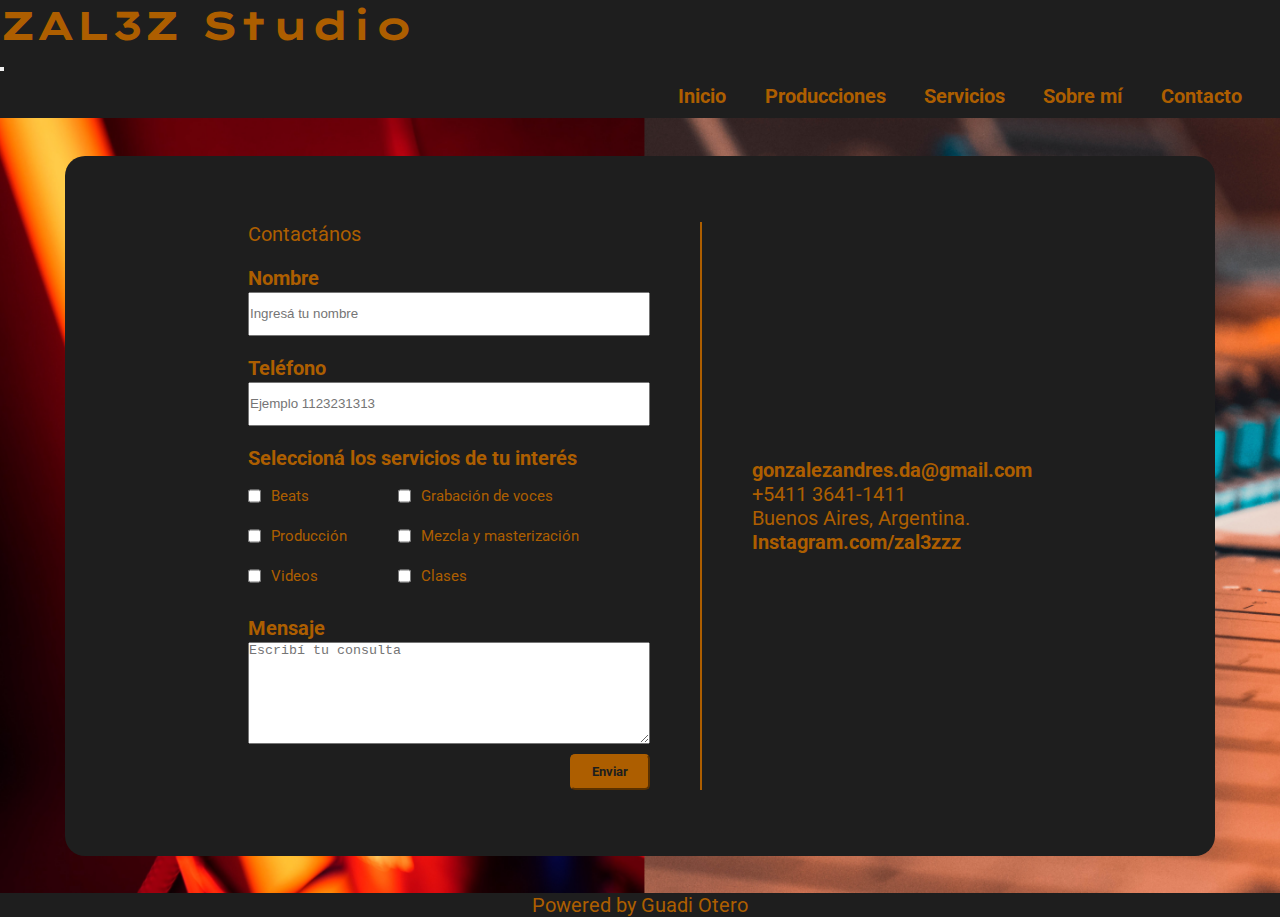
==== html/contacto.html @ fd983712 "Agrego bootstrap" ====
<!DOCTYPE html>
<html lang="en">
<head>
    <meta charset="UTF-8">
    <meta http-equiv="X-UA-Compatible" content="IE=edge">
    <meta name="viewport" content="width=device-width, initial-scale=1.0">
    <link href="https://cdn.jsdelivr.net/npm/bootstrap@5.2.2/dist/css/bootstrap.min.css" rel="stylesheet" integrity="sha384-Zenh87qX5JnK2Jl0vWa8Ck2rdkQ2Bzep5IDxbcnCeuOxjzrPF/et3URy9Bv1WTRi" crossorigin="anonymous">
    <link rel="stylesheet" href="../css/style.css">
    <link rel="preconnect" href="https://fonts.gstatic.com" crossorigin>
    <link href="https://fonts.googleapis.com/css2?family=Lexend+Zetta:wght@400;700&family=Roboto:wght@300&display=swap" rel="stylesheet">
    <link rel="icon" href="img/icono.ico">
    <title>Contacto</title>
</head>
<body>
  <nav class="navbar navbar-expand-lg bg-dark">
    <div class="container-fluid">
      <a class="navbar-brand" href="../index.html"><h1>ZAL3Z Studio</h1></a>
      <button class="navbar-toggler" type="button" data-bs-toggle="collapse" data-bs-target="#navbarSupportedContent" aria-controls="navbarSupportedContent" aria-expanded="false" aria-label="Toggle navigation">
        <span class="navbar-toggler-icon"></span>
      </button>
      <div class="collapse navbar-collapse" id="navbarSupportedContent">
        <ul class="navbar-nav me-auto mb-2 mb-lg-0">
          <li class="nav-item">
            <a class="nav-link" href="../index.html">Inicio</a>
          </li>
          <li class="nav-item">
            <a class="nav-link" href="./producciones.html">Producciones</a>
          </li>
          <li class="nav-item">
            <a class="nav-link" href="./servicios.html">Servicios</a>
          </li>
          <li class="nav-item">
            <a class="nav-link" href="./sobre_mí.html">Sobre mí</a>
          </li>
          <li class="nav-item">
            <a class="nav-link" href="./contacto.html">Contacto</a>
          </li>
        </ul>
      </div>
    </div>
  </nav>

<main id="main_contacto">
  <div id="page_contacto">
    <form action="" id="formulario">
      <legend>Contactános</legend>
        
      <label for="nombre_contacto">Nombre</label>
          <input type="text" placeholder="Ingresá tu nombre" id="nombre_contacto">
          <label for="telefono_contacto">Teléfono</label>
          <input type="number" placeholder="Ejemplo 1123231313" id="telefono_contacto">

        <div class="checkboxes">
          <label for="checkbox_contacto" id="checkbox_titulo">Seleccioná los servicios de tu interés</label>
              <p class="checkbox_text"><input type="checkbox" name="" id="checkbox_beats">Beats</p>
              <p class="checkbox_text"><input type="checkbox" name="" id="checkbox_grabacion">Grabación de voces</p>
              <p class="checkbox_text"><input type="checkbox" name="" id="checkbox_produccion">Producción</p>
              <p class="checkbox_text"><input type="checkbox" name="" id="checkbox_mezcla">Mezcla y masterización</p>
              <p class="checkbox_text"><input type="checkbox" name="" id="checkbox_videos">Videos</p>
              <p class="checkbox_text"><input type="checkbox" name="" id="checkbox_clases">Clases</p>
        </div>

        <label for="mensaje_contacto">Mensaje</label>
          <textarea name="" id="mensaje_contacto" cols="30" rows="10" placeholder="Escribí tu consulta"></textarea>
          <input type="button" name="" value="Enviar" id="boton">
    </form>
        <div id="datosdecontacto">
          <a href="mailto:gonzalezandres.da@gmail.com">gonzalezandres.da@gmail.com</a>
          <p>+5411 3641-1411</p>
          <p>Buenos Aires, Argentina.</p>
          <a href="https://instagram.com/zal3zzz?igshid=YmMyMTA2M2Y=">Instagram.com/zal3zzz</a>
        </div>
    </div>


</main>

    <footer>
        <p>Powered by Guadi Otero</p>
    </footer>
    <script src="https://cdn.jsdelivr.net/npm/bootstrap@5.2.2/dist/js/bootstrap.bundle.min.js" integrity="sha384-OERcA2EqjJCMA+/3y+gxIOqMEjwtxJY7qPCqsdltbNJuaOe923+mo//f6V8Qbsw3" crossorigin="anonymous"></script>
</body>
</html>
---- css/style.css ----
*{
    margin:0;
    padding:0;  
}

header{
    background-color: #1E1E1E;

}


 
h1{
    color: #AD5E00;
    text-align: left;
    font-family: lexend zetta;
    font-size: 40px;

}
nav{
    background-color: #1E1E1E;
    
}

ul{
    display: flex;
    justify-content: space-evenly;
    align-items: center;
    list-style-type:none;
    padding: 10px 0px 10px 0px;
}

a{
    color:#AD5E00;
    font-size: 20px;
    font-family: roboto;
    font-weight: bold;
    text-decoration: none;
}

.nav-link:hover{
    color: azure;
}

.nav-link{
    color:#AD5E00;
    font-size: 20px;
    font-family: roboto;
    font-weight: bold;
    text-decoration: none;

}

.me-auto{
    margin-left:50%;
}

body {
    background-color: #1E1E1E;
    
}

main{
    background-color: #1E1E1E;
    height: 775px;
    position: relative;
}

#logoprincipal{
    width: 50%;
    height: 30%;
    object-fit: contain;

 
}

#menuprincipal{
    background-image: url(../img/fondo.png);
    background-size:cover;
    background-attachment: fixed;
    background-position: center;
    display: flex;
    justify-content: center;
    align-items: center;
}
h2{
    color: #AD5E00;
    font-size: 50px;
    font-family: roboto;
    text-align: center;
}
footer{
    background-color: #1E1E1E;    
}

p{
    color:#AD5E00;
    font-family: roboto;
    font-size: 20px;
}


footer p{
    text-align: center;
}

/*PRODUCCIONES*/

#main_producciones{
    display: flex;
    flex-direction: column;
    background-image: url(../img/mezcla.jpg);
    background-size: cover;
    justify-content: center;
    align-items: center;
        
}

h3{
    color: #AD5E00;
    font-size: 20px;
    font-family: roboto;
    text-align: center;
    padding: 20px 0px 0px 0px;


}

#titulo_canciones{
    color: #AD5E00;
    font-size: 20px;
    font-family: roboto;
    text-align: center;
    padding: 20px 5px 20px 5px;
}



#producciones_contenido{
    display: flex;
    flex-direction: column;
    background-color: #1E1E1E;
    height: 700px;
    width: 1500px;

    border-radius: 20px;
    
}

#videos_realizados{
    display: flex;
    justify-content: space-evenly;
    align-items:center;
}

/*SERVICIOS*/

#servicios{
    background-image: url(../img/micro.jpg);
    background-size: cover;
    position: relative;
}

h4{
    color: #AD5E00;
    font-size: 15px;
    font-family: roboto;
    text-align: center;
    padding: 0px 5px 20px 5px;
}

.cards_contenedor{
    display: flex;
    height: 50%;
    align-items: center;
    justify-content: space-evenly;


}
.cards{
    display: flex;
    flex-direction: column;
    align-items: center;
    justify-content: space-evenly;
    background-color: #1E1E1E;
    width: 300px;
    height: 300px;
    border-radius: 20px;
}

.cards_img{
    height: 50%;
    width: 80%;
    object-fit: contain;
}

/*SOBRE MI*/
#sobremi{
    display: flex;
    justify-content: center;
    padding: 100px 100px 100px 100px;


}

#sobremi_hijo{
    padding: 20px 20px 20px 20px;
 
     

}

#sobremi_hijouno{
    width: 700px;
 
}

/*CONTACTO*/
#main_contacto{
    background-image: url(../img/fondo.png);
    background-size:cover;
    display: flex;
    justify-content: center;
    align-items: center;
  
}

#page_contacto{
    background-color: #1E1E1E;
    width: 1150px;
    height: 700px;
    display: flex;
    flex: row;
    justify-content: center;
    align-items: center;
    border-radius: 20px;
    

    
 
}

#formulario{
    display: flex;
    flex-direction: column; 
    border-right: 2px solid #AD5E00;
     padding-right: 50px;

  
    

}

#datosdecontacto{
    display: flex;
    flex-direction: column;
    font-size: 20px;
    font-family: roboto;
    background-color: #1E1E1E;
     justify-content: center;
     padding-left: 50px;
 
 
}

.checkboxes{
     display: grid;
    grid-template-rows: 50px;
    grid-template-columns: 150px;
    grid-template-areas: "a1 a1"
                        "a2 a3 "
                        "a4 a5 "
                        "a6 a7";

}

#checkbox_titulo{
    grid-area: a1;
    
}
#checkbox_beats{
    grid-area: a2;
    margin-right: 10px;
}
#checkbox_grabacion{
    grid-area: a3;
    margin-right: 10px;
}
#checkbox_produccion{
    grid-area: a4;
    margin-right: 10px;
}
#checkbox_mezcla{
    grid-area: a5;
    margin-right: 10px;
}
#checkbox_videos{
    grid-area: a6;
    margin-right: 10px;
}
#checkbox_clases{
    grid-area: a7;
    margin-right: 10px;
}

label{
    color: #AD5E00;
    font-size: 20px;
    font-weight: bold;
    font-family: roboto;
    padding: 20px 0px 2px 0px;
}

legend{
    color:#AD5E00;
    font-size: 20px;
    font-family: roboto;
}
input{
    height: 40px;
}

#boton{
    height: 36px;
    width: 80px;
    background-color: #AD5E00;
    color:#1E1E1E;
    font-weight: bold;
    font-family: roboto;
    border-color: #AD5E00;
    border-radius: 5px;
    margin-top: 10px;
    align-self: flex-end;
}

.checkbox_text{
    display: flex;
     align-items: center;
    font-size: 15px;

}
 
textarea{
    width: 400px;
    height: 100px;
    max-width: 400px;
    max-height: 100px;
}


/* S */
@media only screen and ( max-width:600px){

    /*INICIO*/
    h1{
        font-size: 20px;
    }

    ul{
        flex-direction: column;
        height: 100px;
        justify-content: space-evenly;
        align-items: center;
    }

    a{
        font-size: 12px;
    }

    p{
        font-size: 12px;
    }

    #logoprincipal{
        width: 400px;
        height: 300px;
        object-fit: contain;
    }

    /*PRODUCCIONES*/

    #producciones_contenido{
        display: flex;
        flex-direction: column;
        background-color: #1E1E1E;
        height: 1050px;
        width: 328px;
        padding: 20px 20px 20px 20px;
        border-radius: 20px;
        
    }

    #videos_realizados{
        flex-direction: column;

    }

    .videos_prod{
        width: 325px;
        height: 184px;
        margin-top: 20px;

    }

    #main_producciones{
        display: flex;
        flex-direction: column;
        background-image: url(../img/mezcla.jpg);
        height: 1150px;
        background-size: cover;
        justify-content: center;
        align-items: center;
            
    }


}

/* M */
@media only screen and ( max-width:768px){
}
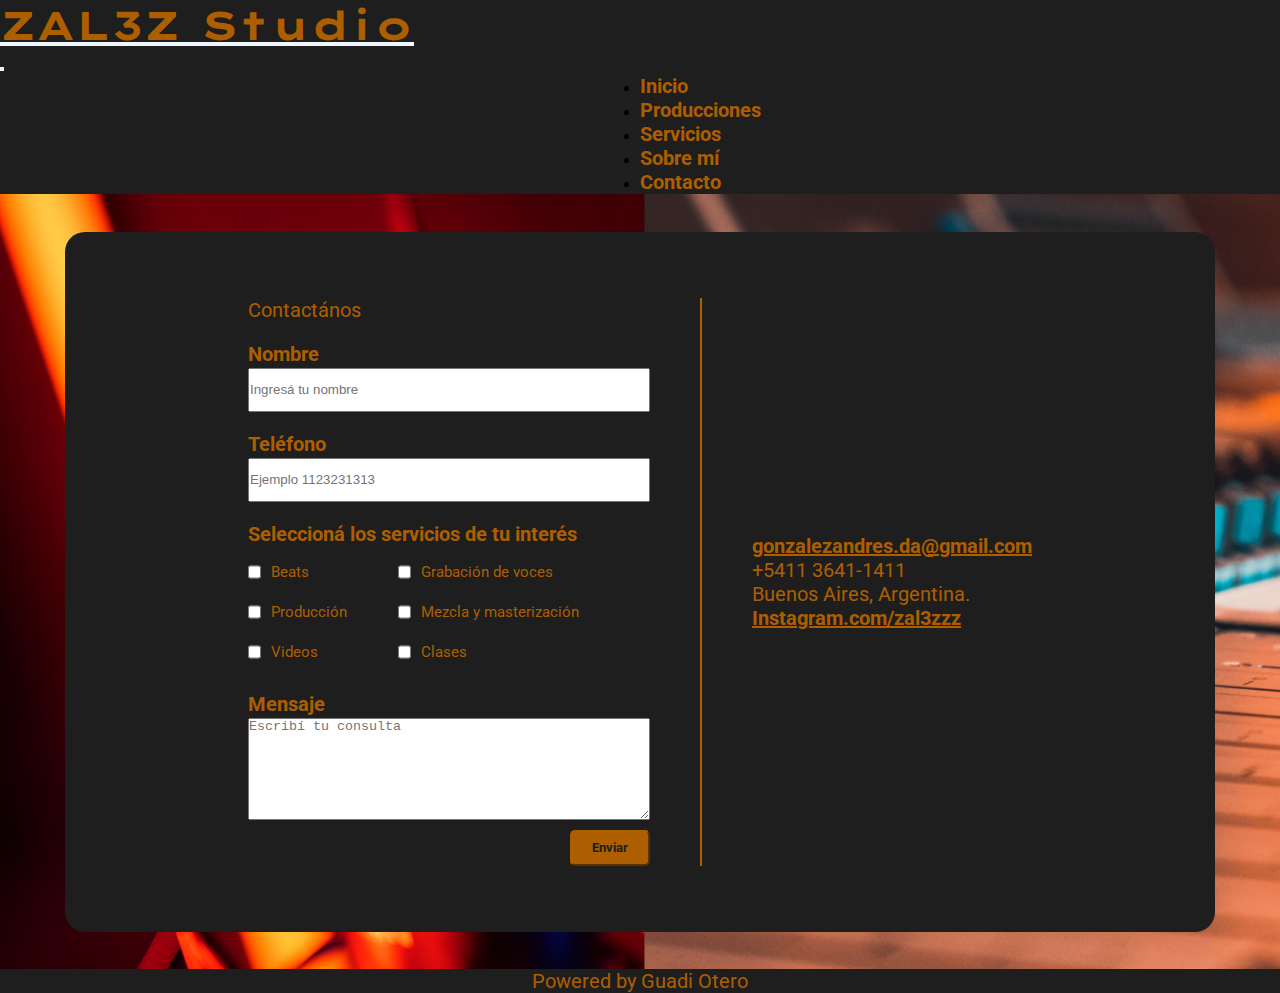
==== commit e8438601: "Se aplica mediaQ a las 5 páginas" ====
--- a/html/contacto.html
+++ b/html/contacto.html
@@ -66,8 +66,8 @@
     </form>
         <div id="datosdecontacto">
           <a href="mailto:gonzalezandres.da@gmail.com">gonzalezandres.da@gmail.com</a>
-          <p>+5411 3641-1411</p>
-          <p>Buenos Aires, Argentina.</p>
+          <p id="datosdecontacto_texto">+5411 3641-1411</p>
+          <p id="datosdecontacto_texto">Buenos Aires, Argentina.</p>
           <a href="https://instagram.com/zal3zzz?igshid=YmMyMTA2M2Y=">Instagram.com/zal3zzz</a>
         </div>
     </div>
--- a/css/style.css
+++ b/css/style.css
@@ -3,51 +3,32 @@
     padding:0;  
 }
 
-header{
-    background-color: #1E1E1E;
-
-}
-
-
  
 h1{
     color: #AD5E00;
     text-align: left;
     font-family: lexend zetta;
     font-size: 40px;
-
-}
-nav{
-    background-color: #1E1E1E;
-    
-}
-
-ul{
-    display: flex;
-    justify-content: space-evenly;
-    align-items: center;
-    list-style-type:none;
-    padding: 10px 0px 10px 0px;
-}
-
-a{
+}
+.navbar-toggler-icon{
+    background-image: url(../img/account-circle.png);
+}
+
+.navbar-toggler{
+    color: #AD5E00;
+}
+
+
+.nav-link:hover{
+    color: azure;
+}
+
+.nav-link{
     color:#AD5E00;
     font-size: 20px;
     font-family: roboto;
     font-weight: bold;
     text-decoration: none;
-}
-
-.nav-link:hover{
-    color: azure;
-}
-
-.nav-link{
-    color:#AD5E00;
-    font-size: 20px;
-    font-family: roboto;
-    font-weight: bold;
-    text-decoration: none;
 
 }
 
@@ -55,7 +36,7 @@
     margin-left:50%;
 }
 
-body {
+body{
     background-color: #1E1E1E;
     
 }
@@ -79,6 +60,7 @@
     background-size:cover;
     background-attachment: fixed;
     background-position: center;
+
     display: flex;
     justify-content: center;
     align-items: center;
@@ -111,9 +93,10 @@
     flex-direction: column;
     background-image: url(../img/mezcla.jpg);
     background-size: cover;
+    height: 800px;
     justify-content: center;
     align-items: center;
-        
+
 }
 
 h3{
@@ -140,7 +123,7 @@
     display: flex;
     flex-direction: column;
     background-color: #1E1E1E;
-    height: 700px;
+    height: 750px;
     width: 1500px;
 
     border-radius: 20px;
@@ -169,11 +152,16 @@
     padding: 0px 5px 20px 5px;
 }
 
+
 .cards_contenedor{
-    display: flex;
-    height: 50%;
+    display: grid;
+   grid-template-rows: 380px 380px 380px;
+   grid-template-areas: "a1 a2 a3"
+                       "a4 a5 a6"                
+                       ;
+    align-content: space-around;
+    justify-items: center;
     align-items: center;
-    justify-content: space-evenly;
 
 
 }
@@ -199,15 +187,10 @@
     display: flex;
     justify-content: center;
     padding: 100px 100px 100px 100px;
-
-
 }
 
 #sobremi_hijo{
-    padding: 20px 20px 20px 20px;
- 
-     
-
+    padding: 20px 20px 20px 20px; 
 }
 
 #sobremi_hijouno{
@@ -222,7 +205,6 @@
     display: flex;
     justify-content: center;
     align-items: center;
-  
 }
 
 #page_contacto{
@@ -230,14 +212,9 @@
     width: 1150px;
     height: 700px;
     display: flex;
-    flex: row;
     justify-content: center;
     align-items: center;
     border-radius: 20px;
-    
-
-    
- 
 }
 
 #formulario{
@@ -245,10 +222,6 @@
     flex-direction: column; 
     border-right: 2px solid #AD5E00;
      padding-right: 50px;
-
-  
-    
-
 }
 
 #datosdecontacto{
@@ -259,8 +232,6 @@
     background-color: #1E1E1E;
      justify-content: center;
      padding-left: 50px;
- 
- 
 }
 
 .checkboxes{
@@ -337,7 +308,6 @@
     display: flex;
      align-items: center;
     font-size: 15px;
-
 }
  
 textarea{
@@ -347,25 +317,28 @@
     max-height: 100px;
 }
 
-
-/* S */
-@media only screen and ( max-width:600px){
+a{
+    color: #AD5E00;
+    font-size: 20px;
+    font-weight: bold;
+    font-family: roboto;
+}
+
+a:hover{
+     color: aliceblue;
+}
+
+/* L */
+@media only screen and ( max-width:992px){
 
     /*INICIO*/
     h1{
         font-size: 20px;
     }
 
-    ul{
-        flex-direction: column;
-        height: 100px;
-        justify-content: space-evenly;
-        align-items: center;
-    }
-
-    a{
-        font-size: 12px;
-    }
+    .me-auto{
+        margin-left: 0%;
+    }      
 
     p{
         font-size: 12px;
@@ -383,17 +356,13 @@
         display: flex;
         flex-direction: column;
         background-color: #1E1E1E;
-        height: 1050px;
-        width: 328px;
+        height: 650px;
+        width: 950px;
         padding: 20px 20px 20px 20px;
         border-radius: 20px;
         
     }
 
-    #videos_realizados{
-        flex-direction: column;
-
-    }
 
     .videos_prod{
         width: 325px;
@@ -406,16 +375,189 @@
         display: flex;
         flex-direction: column;
         background-image: url(../img/mezcla.jpg);
-        height: 1150px;
+        height: 700px;
         background-size: cover;
         justify-content: center;
         align-items: center;
             
     }
-
-
-}
-
-/* M */
-@media only screen and ( max-width:768px){
-}
+   /*SERVICIOS*/
+
+   #servicios{
+    height: 1150px;
+}
+    .cards_contenedor{
+    
+        grid-template-areas:"a1 a2"
+                           "a3 a4" 
+                           "a5 a6";        
+            
+    }
+
+    .cards{
+        display: flex;
+        flex-direction: column;
+        align-items: center;
+        justify-content: space-evenly;
+        background-color: #1E1E1E;
+        width: 300px;
+        height: 300px;
+        border-radius: 20px;
+    }
+
+
+
+}
+
+
+/* S */
+@media only screen and ( max-width:600px){
+
+    /*INICIO*/
+    h1{
+        font-size: 20px;
+    }
+
+    .me-auto{
+        margin-left: 0%;
+    }
+
+    p{
+        font-size: 14px;
+    }
+
+    #logoprincipal{
+        width: 400px;
+        height: 300px;
+        object-fit: contain;
+    }
+
+    /*PRODUCCIONES*/
+
+    #producciones_contenido{
+        display: flex;
+        flex-direction: column;
+        background-color: #1E1E1E;
+        height: 1050px;
+        width: 350px;
+        padding: 20px 20px 20px 20px;
+        border-radius: 20px;  
+    }
+
+    #videos_realizados{
+        flex-direction: column;
+    }
+
+    .videos_prod{
+        width: 310px;
+        height: 176px;
+        margin-top: 20px;
+    }
+
+    #main_producciones{
+        display: flex;
+        flex-direction: column;
+        background-image: url(../img/mezcla.jpg);
+        height: 1100px;
+        background-size: cover;
+        justify-content: center;
+        align-items: center;
+            
+    }
+   /*SERVICIOS*/
+
+   #servicios{
+    height: 720px;
+}
+    .cards_contenedor{
+    
+        grid-template-areas:"a1 a2"
+                           "a3 a4" 
+                           "a5 a6";
+        grid-template-rows: 230px 230px 230px;        
+    }
+
+    .cards{
+        display: flex;
+        flex-direction: column;
+        align-items: center;
+        justify-content: space-evenly;
+        background-color: #1E1E1E;
+        width: 160px;
+        height: 186px;
+        border-radius: 20px;
+    }
+
+    /*SOBRE MI*/
+
+    #sobremi_main{
+        height: 980px;
+    }
+    #sobremi{
+        display: flex;
+        flex-direction: column;
+        justify-content: center;
+        align-items: center;
+        padding: 32px 16px 16px 16px;
+    }
+
+    #sobremi_hijo{
+        padding: 0px 0px 0px 0px;
+        justify-content: center;   
+    }
+
+    #sobremi_img{
+        width: 328px;
+        height: auto;
+    }
+
+    #sobremi_hijouno{
+        width: 328px;
+    }
+
+
+    /*CONTACTO*/
+    #main_contacto{
+        height: 980px;
+    
+    }
+
+    #page_contacto{
+        width: 360px;
+        height: 900px; 
+        flex-direction: column;
+    
+    }
+
+    #formulario{
+
+        border-right: 0px;
+        padding-right: 0px;
+        border-bottom: 2px solid #AD5E00;
+        padding-bottom: 25px;
+        width: 328px;  
+    }
+
+    #datosdecontacto{
+        padding-left: 0px;
+        padding-top: 25px;
+    }
+
+    label{
+        font-size: 18px;
+    }
+
+    textarea{
+        width: 328px;
+        max-width: 328px;
+    }
+
+    a{
+        font-size: 18px;
+    }
+    #datosdecontacto_texto{
+        margin:0px;
+    }
+
+}
+
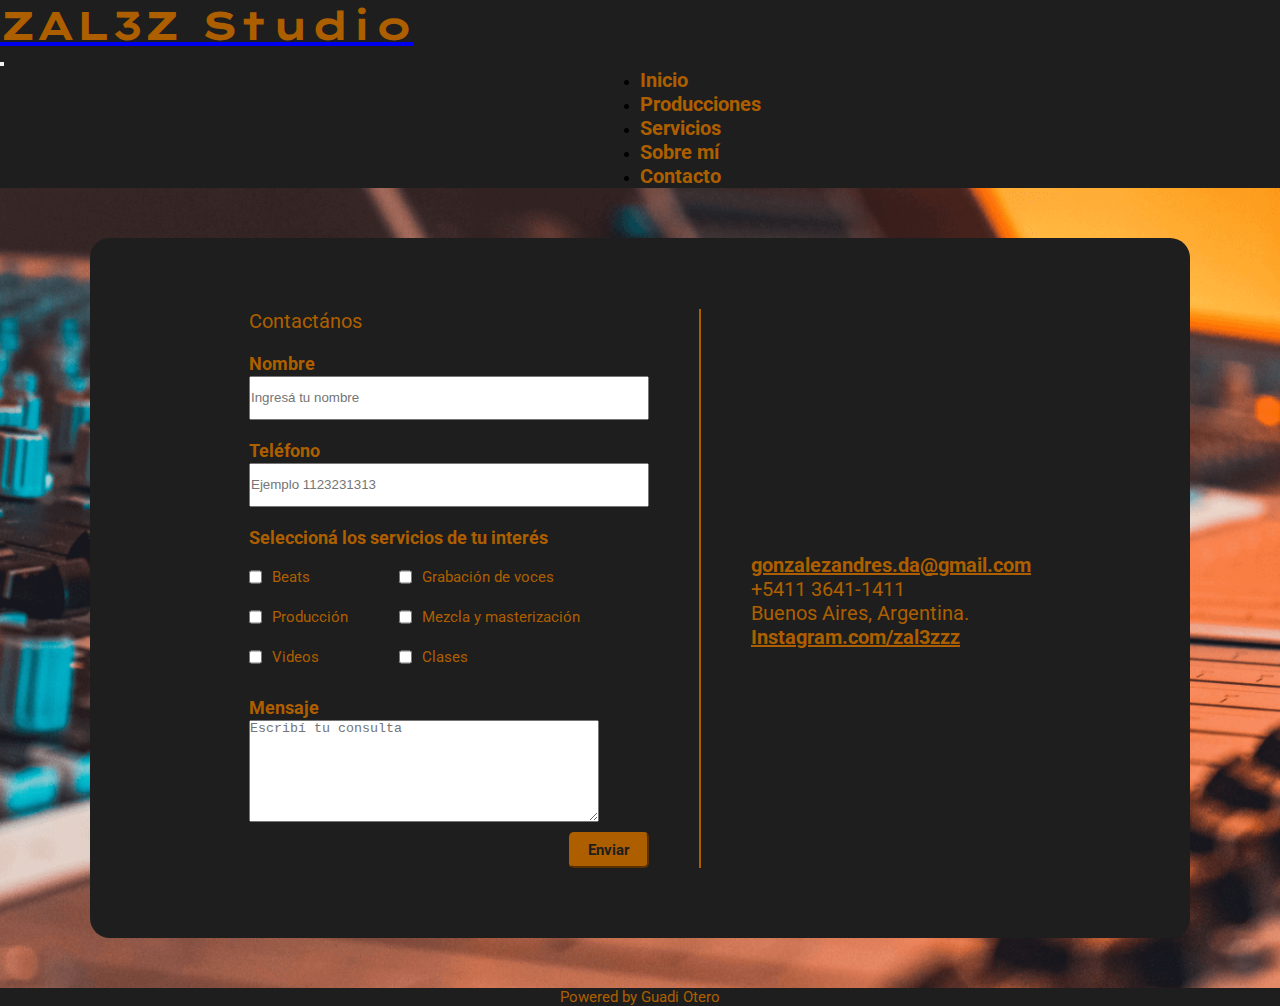
==== commit 0d7f1903: "SEO" ====
--- a/html/contacto.html
+++ b/html/contacto.html
@@ -8,7 +8,7 @@
     <link rel="stylesheet" href="../css/style.css">
     <link rel="preconnect" href="https://fonts.gstatic.com" crossorigin>
     <link href="https://fonts.googleapis.com/css2?family=Lexend+Zetta:wght@400;700&family=Roboto:wght@300&display=swap" rel="stylesheet">
-    <link rel="icon" href="img/icono.ico">
+    <link rel="icon" href="../img/icono.ico">
     <title>Contacto</title>
 </head>
 <body>
--- a/css/style.css
+++ b/css/style.css
@@ -1,563 +1,488 @@
-*{
-    margin:0;
-    padding:0;  
-}
-
- 
-h1{
-    color: #AD5E00;
-    text-align: left;
-    font-family: lexend zetta;
-    font-size: 40px;
-}
-.navbar-toggler-icon{
-    background-image: url(../img/account-circle.png);
-}
-
-.navbar-toggler{
-    color: #AD5E00;
-}
-
-
-.nav-link:hover{
-    color: azure;
-}
-
-.nav-link{
-    color:#AD5E00;
+* {
+  margin: 0;
+  padding: 0;
+}
+
+/*INICIO*/
+nav h1 {
+  color: #ad5f00;
+  text-align: left;
+  font-family: lexend zetta;
+}
+nav .navbar-toggler-icon {
+  background-image: url(../img/account-circle.png);
+}
+nav .navbar-toggler {
+  color: #ad5f00;
+}
+nav .nav-link:hover {
+  color: azure;
+}
+nav .nav-link {
+  font-size: 18px;
+  font-family: roboto;
+  font-weight: bold;
+  color: #ad5f00;
+  text-decoration: none;
+}
+
+body {
+  background-color: rgb(30, 30, 30);
+}
+
+main {
+  background-color: rgb(30, 30, 30);
+}
+
+#menuprincipal {
+  background-image: url(../img/fondo.png);
+  background-size: cover;
+  background-attachment: fixed;
+  background-position: center;
+  display: flex;
+  justify-content: center;
+  align-items: center;
+}
+
+footer {
+  background-color: rgb(30, 30, 30);
+}
+footer p {
+  text-align: center;
+  color: #ad5f00;
+}
+
+/*PRODUCCIONES*/
+.titulo_canciones, #sobremi h3, #main_producciones h3 {
+  color: #ad5f00;
+  font-size: 20px;
+  font-family: roboto;
+  font-weight: bold;
+  text-align: center;
+  padding: 20px 5px 20px 5px;
+}
+
+#main_producciones {
+  display: flex;
+  flex-direction: column;
+  background-image: url(../img/mezcla.png);
+  background-size: cover;
+  justify-content: center;
+  align-items: center;
+}
+#main_producciones #producciones_contenido {
+  display: flex;
+  flex-direction: column;
+  background-color: rgb(30, 30, 30);
+  border-radius: 20px;
+}
+#main_producciones h3 {
+  padding: 20px 0px 0px 0px;
+}
+
+/*SERVICIOS*/
+#servicios {
+  background-image: url(../img/micro.png);
+  background-size: cover;
+  position: relative;
+}
+#servicios .cards_contenedor {
+  display: grid;
+  align-content: space-around;
+  justify-items: center;
+  align-items: center;
+}
+#servicios h4 {
+  font-size: 15px;
+  font-family: roboto;
+  font-weight: 0;
+  color: #ad5f00;
+  text-align: center;
+  padding: 0px 5px 20px 5px;
+}
+#servicios .cards {
+  display: flex;
+  flex-direction: column;
+  align-items: center;
+  justify-content: space-evenly;
+  background-color: rgb(30, 30, 30);
+  border-radius: 20px;
+}
+#servicios .cards_img {
+  height: 50%;
+  width: 80%;
+  -o-object-fit: contain;
+     object-fit: contain;
+}
+#servicios .cards:hover {
+  border: 2px solid #ad5f00;
+}
+
+/*SOBRE MI*/
+#sobremi {
+  display: flex;
+}
+#sobremi h3 {
+  text-align: left;
+}
+#sobremi p {
+  font-size: 15px;
+  font-family: roboto;
+  font-weight: 0;
+  color: #ad5f00;
+}
+
+/*CONTACTO*/
+#main_contacto {
+  background-image: url(../img/mezcla.png);
+  background-size: cover;
+  display: flex;
+  justify-content: center;
+  align-items: center;
+}
+#main_contacto #page_contacto {
+  background-color: rgb(30, 30, 30);
+  display: flex;
+  justify-content: center;
+  align-items: center;
+  border-radius: 20px;
+}
+#main_contacto #formulario {
+  display: flex;
+  flex-direction: column;
+}
+#main_contacto #datosdecontacto {
+  font-size: 20px;
+  font-family: roboto;
+  font-weight: 0;
+  display: flex;
+  flex-direction: column;
+  background-color: rgb(30, 30, 30);
+  justify-content: center;
+  padding-left: 50px;
+}
+#main_contacto .checkboxes {
+  display: grid;
+  grid-template-rows: 50px;
+  grid-template-columns: 150px;
+  grid-template-areas: "a1 a1" "a2 a3 " "a4 a5 " "a6 a7";
+}
+#main_contacto #checkbox_titulo {
+  grid-area: a1;
+}
+#main_contacto #checkbox_beats {
+  grid-area: a2;
+  margin-right: 10px;
+}
+#main_contacto #checkbox_grabacion {
+  grid-area: a3;
+  margin-right: 10px;
+}
+#main_contacto #checkbox_produccion {
+  grid-area: a4;
+  margin-right: 10px;
+}
+#main_contacto #checkbox_mezcla {
+  grid-area: a5;
+  margin-right: 10px;
+}
+#main_contacto #checkbox_videos {
+  grid-area: a6;
+  margin-right: 10px;
+}
+#main_contacto #checkbox_clases {
+  grid-area: a7;
+  margin-right: 10px;
+}
+#main_contacto label {
+  font-size: 18px;
+  font-family: roboto;
+  font-weight: bold;
+  color: #ad5f00;
+  padding: 20px 0px 2px 0px;
+}
+#main_contacto legend {
+  font-size: 20px;
+  font-family: roboto;
+  font-weight: 0;
+  color: #ad5f00;
+}
+#main_contacto input {
+  height: 40px;
+}
+#main_contacto #boton {
+  font-size: 15px;
+  font-family: roboto;
+  font-weight: bold;
+  height: 36px;
+  width: 80px;
+  background-color: #ad5f00;
+  color: rgb(30, 30, 30);
+  border-color: #ad5f00;
+  border-radius: 5px;
+  margin-top: 10px;
+  align-self: flex-end;
+}
+#main_contacto #boton:hover {
+  background-color: #b67e39;
+  border-color: #b67e39;
+}
+#main_contacto .checkbox_text {
+  font-size: 15px;
+  font-family: roboto;
+  font-weight: 0;
+  display: flex;
+  align-items: center;
+  color: #ad5f00;
+}
+#main_contacto a {
+  font-size: 18px;
+  font-family: roboto;
+  font-weight: bold;
+  color: #ad5f00;
+}
+#main_contacto a:hover {
+  color: aliceblue;
+}
+#main_contacto p {
+  font-size: 18px;
+  font-family: roboto;
+  font-weight: 0;
+  color: #ad5f00;
+  margin: 0px;
+}
+
+/* MOBILE */
+@media only screen and (min-width: 320px) {
+  /*INICIO*/
+  nav h1 {
     font-size: 20px;
+  }
+  .me-auto {
+    margin-left: 0%;
+  }
+  main {
+    height: 800px;
+  }
+  #logoprincipal {
+    width: 400px;
+    height: 300px;
+    -o-object-fit: contain;
+       object-fit: contain;
+  }
+  footer p {
+    font-size: 14px;
     font-family: roboto;
-    font-weight: bold;
-    text-decoration: none;
-
-}
-
-.me-auto{
-    margin-left:50%;
-}
-
-body{
-    background-color: #1E1E1E;
-    
-}
-
-main{
-    background-color: #1E1E1E;
+    font-weight: 0;
+  }
+  /*PRODUCCIONES*/
+  #main_producciones {
+    height: 1100px;
+  }
+  #main_producciones #producciones_contenido {
+    height: 1050px;
+    width: 350px;
+    padding: 20px 20px 20px 20px;
+  }
+  #main_producciones #videos_realizados {
+    flex-direction: column;
+  }
+  #main_producciones .videos_prod {
+    width: 310px;
+    height: 176px;
+    margin-top: 20px;
+  }
+  /*SERVICIOS*/
+  #servicios {
+    height: 720px;
+  }
+  #servicios .cards_contenedor {
+    grid-template-areas: "a1 a2" "a3 a4" "a5 a6";
+    grid-template-rows: 230px 230px 230px;
+  }
+  #servicios .cards {
+    width: 160px;
+    height: 186px;
+  }
+  /*SOBRE MI*/
+  #sobremi_main {
+    height: 980px;
+  }
+  #sobremi {
+    flex-direction: column;
+    justify-content: center;
+    align-items: center;
+    padding: 32px 16px 16px 16px;
+  }
+  #sobremi_hijo {
+    padding: 0px 0px 0px 0px;
+    justify-content: center;
+  }
+  #sobremi_img {
+    width: 328px;
+    height: auto;
+  }
+  #sobremi_hijouno {
+    width: 328px;
+  }
+  /*CONTACTO*/
+  #main_contacto {
+    height: 950px;
+  }
+  #main_contacto #page_contacto {
+    width: 360px;
+    height: 900px;
+    flex-direction: column;
+  }
+  #main_contacto #formulario {
+    border-right: 0px;
+    padding-right: 0px;
+    border-bottom: 2px solid #AD5E00;
+    padding-bottom: 25px;
+    width: 328px;
+  }
+  #main_contacto #datosdecontacto {
+    padding-left: 0px;
+    padding-top: 25px;
+  }
+  #main_contacto textarea {
+    width: 328px;
+    height: 150px;
+    max-width: 328px;
+    max-height: 150px;
+  }
+}
+/* TABLET */
+@media only screen and (min-width: 768px) {
+  /*INICIO*/
+  nav .nav-link {
+    font-size: 20px;
+  }
+  main {
     height: 775px;
     position: relative;
-}
-
-#logoprincipal{
+  }
+  #logoprincipal {
     width: 50%;
     height: 30%;
-    object-fit: contain;
-
- 
-}
-
-#menuprincipal{
-    background-image: url(../img/fondo.png);
-    background-size:cover;
-    background-attachment: fixed;
-    background-position: center;
-
+    -o-object-fit: contain;
+       object-fit: contain;
+  }
+  footer p {
+    font-size: 15px;
+  }
+  /*PRODUCCIONES*/
+  #main_producciones {
+    height: 700px;
+  }
+  #main_producciones #producciones_contenido {
+    height: 650px;
+    width: 950px;
+  }
+  #main_producciones #videos_realizados {
     display: flex;
+    flex-direction: row;
+    justify-content: space-evenly;
+    align-items: center;
+  }
+  #main_producciones .videos_prod {
+    width: 325px;
+    height: 184px;
+    margin-top: 20px;
+  }
+  /*SERVICIOS*/
+  #servicios {
+    height: 1150px;
+  }
+  #servicios .cards_contenedor {
+    grid-template-areas: "a1 a2" "a3 a4" "a5 a6";
+    grid-template-rows: 380px 380px 380px;
+  }
+  #servicios .cards {
+    width: 300px;
+    height: 300px;
+  }
+  /*SOBRE MI*/
+  #sobremi_main {
+    height: 800px;
+  }
+  #sobremi {
+    flex-direction: row;
     justify-content: center;
-    align-items: center;
-}
-h2{
-    color: #AD5E00;
-    font-size: 50px;
-    font-family: roboto;
-    text-align: center;
-}
-footer{
-    background-color: #1E1E1E;    
-}
-
-p{
-    color:#AD5E00;
-    font-family: roboto;
+    padding: 100px 100px 100px 100px;
+  }
+  #sobremi p {
     font-size: 20px;
-}
-
-
-footer p{
-    text-align: center;
-}
-
-/*PRODUCCIONES*/
-
-#main_producciones{
-    display: flex;
-    flex-direction: column;
-    background-image: url(../img/mezcla.jpg);
-    background-size: cover;
+  }
+  #sobremi_hijo {
+    padding: 20px 20px 20px 20px;
+  }
+  #sobremi_img {
+    width: 380px;
+    height: auto;
+  }
+  #sobremi_hijouno {
+    width: 700px;
+  }
+  /*CONTACTO*/
+  #main_contacto {
     height: 800px;
-    justify-content: center;
-    align-items: center;
-
-}
-
-h3{
-    color: #AD5E00;
+  }
+  #main_contacto #page_contacto {
+    flex-direction: row;
+    width: 1100px;
+    height: 700px;
+  }
+  #main_contacto #formulario {
+    width: 400px;
+    border-right: 2px solid #ad5f00;
+    padding-right: 50px;
+    border-bottom: 0;
+    padding-bottom: 0;
+  }
+  #main_contacto textarea {
+    width: 348px;
+    height: 100px;
+    max-width: 348px;
+    max-height: 100px;
+  }
+  #main_contacto #datosdecontacto {
+    padding-left: 50px;
+  }
+  #main_contacto a {
     font-size: 20px;
-    font-family: roboto;
-    text-align: center;
-    padding: 20px 0px 0px 0px;
-
-
-}
-
-#titulo_canciones{
-    color: #AD5E00;
+  }
+  #main_contacto p {
     font-size: 20px;
-    font-family: roboto;
-    text-align: center;
-    padding: 20px 5px 20px 5px;
-}
-
-
-
-#producciones_contenido{
-    display: flex;
-    flex-direction: column;
-    background-color: #1E1E1E;
+  }
+}
+/* DESKTOP */
+@media only screen and (min-width: 992px) {
+  /*INICIO*/
+  nav h1 {
+    font-size: 40px;
+  }
+  .me-auto {
+    margin-left: 50%;
+  }
+  /*PRODUCCIONES*/
+  #main_producciones {
+    height: 800px;
+  }
+  #main_producciones #producciones_contenido {
     height: 750px;
     width: 1500px;
-
-    border-radius: 20px;
-    
-}
-
-#videos_realizados{
-    display: flex;
+  }
+  #main_producciones #videos_realizados {
     justify-content: space-evenly;
-    align-items:center;
-}
-
-/*SERVICIOS*/
-
-#servicios{
-    background-image: url(../img/micro.jpg);
-    background-size: cover;
-    position: relative;
-}
-
-h4{
-    color: #AD5E00;
-    font-size: 15px;
-    font-family: roboto;
-    text-align: center;
-    padding: 0px 5px 20px 5px;
-}
-
-
-.cards_contenedor{
-    display: grid;
-   grid-template-rows: 380px 380px 380px;
-   grid-template-areas: "a1 a2 a3"
-                       "a4 a5 a6"                
-                       ;
-    align-content: space-around;
-    justify-items: center;
     align-items: center;
-
-
-}
-.cards{
-    display: flex;
-    flex-direction: column;
-    align-items: center;
-    justify-content: space-evenly;
-    background-color: #1E1E1E;
-    width: 300px;
-    height: 300px;
-    border-radius: 20px;
-}
-
-.cards_img{
-    height: 50%;
-    width: 80%;
-    object-fit: contain;
-}
-
-/*SOBRE MI*/
-#sobremi{
-    display: flex;
-    justify-content: center;
-    padding: 100px 100px 100px 100px;
-}
-
-#sobremi_hijo{
-    padding: 20px 20px 20px 20px; 
-}
-
-#sobremi_hijouno{
-    width: 700px;
- 
-}
-
-/*CONTACTO*/
-#main_contacto{
-    background-image: url(../img/fondo.png);
-    background-size:cover;
-    display: flex;
-    justify-content: center;
-    align-items: center;
-}
-
-#page_contacto{
-    background-color: #1E1E1E;
-    width: 1150px;
-    height: 700px;
-    display: flex;
-    justify-content: center;
-    align-items: center;
-    border-radius: 20px;
-}
-
-#formulario{
-    display: flex;
-    flex-direction: column; 
-    border-right: 2px solid #AD5E00;
-     padding-right: 50px;
-}
-
-#datosdecontacto{
-    display: flex;
-    flex-direction: column;
-    font-size: 20px;
-    font-family: roboto;
-    background-color: #1E1E1E;
-     justify-content: center;
-     padding-left: 50px;
-}
-
-.checkboxes{
-     display: grid;
-    grid-template-rows: 50px;
-    grid-template-columns: 150px;
-    grid-template-areas: "a1 a1"
-                        "a2 a3 "
-                        "a4 a5 "
-                        "a6 a7";
-
-}
-
-#checkbox_titulo{
-    grid-area: a1;
-    
-}
-#checkbox_beats{
-    grid-area: a2;
-    margin-right: 10px;
-}
-#checkbox_grabacion{
-    grid-area: a3;
-    margin-right: 10px;
-}
-#checkbox_produccion{
-    grid-area: a4;
-    margin-right: 10px;
-}
-#checkbox_mezcla{
-    grid-area: a5;
-    margin-right: 10px;
-}
-#checkbox_videos{
-    grid-area: a6;
-    margin-right: 10px;
-}
-#checkbox_clases{
-    grid-area: a7;
-    margin-right: 10px;
-}
-
-label{
-    color: #AD5E00;
-    font-size: 20px;
-    font-weight: bold;
-    font-family: roboto;
-    padding: 20px 0px 2px 0px;
-}
-
-legend{
-    color:#AD5E00;
-    font-size: 20px;
-    font-family: roboto;
-}
-input{
-    height: 40px;
-}
-
-#boton{
-    height: 36px;
-    width: 80px;
-    background-color: #AD5E00;
-    color:#1E1E1E;
-    font-weight: bold;
-    font-family: roboto;
-    border-color: #AD5E00;
-    border-radius: 5px;
-    margin-top: 10px;
-    align-self: flex-end;
-}
-
-.checkbox_text{
-    display: flex;
-     align-items: center;
-    font-size: 15px;
-}
- 
-textarea{
-    width: 400px;
-    height: 100px;
-    max-width: 400px;
-    max-height: 100px;
-}
-
-a{
-    color: #AD5E00;
-    font-size: 20px;
-    font-weight: bold;
-    font-family: roboto;
-}
-
-a:hover{
-     color: aliceblue;
-}
-
-/* L */
-@media only screen and ( max-width:992px){
-
-    /*INICIO*/
-    h1{
-        font-size: 20px;
-    }
-
-    .me-auto{
-        margin-left: 0%;
-    }      
-
-    p{
-        font-size: 12px;
-    }
-
-    #logoprincipal{
-        width: 400px;
-        height: 300px;
-        object-fit: contain;
-    }
-
-    /*PRODUCCIONES*/
-
-    #producciones_contenido{
-        display: flex;
-        flex-direction: column;
-        background-color: #1E1E1E;
-        height: 650px;
-        width: 950px;
-        padding: 20px 20px 20px 20px;
-        border-radius: 20px;
-        
-    }
-
-
-    .videos_prod{
-        width: 325px;
-        height: 184px;
-        margin-top: 20px;
-
-    }
-
-    #main_producciones{
-        display: flex;
-        flex-direction: column;
-        background-image: url(../img/mezcla.jpg);
-        height: 700px;
-        background-size: cover;
-        justify-content: center;
-        align-items: center;
-            
-    }
-   /*SERVICIOS*/
-
-   #servicios{
-    height: 1150px;
-}
-    .cards_contenedor{
-    
-        grid-template-areas:"a1 a2"
-                           "a3 a4" 
-                           "a5 a6";        
-            
-    }
-
-    .cards{
-        display: flex;
-        flex-direction: column;
-        align-items: center;
-        justify-content: space-evenly;
-        background-color: #1E1E1E;
-        width: 300px;
-        height: 300px;
-        border-radius: 20px;
-    }
-
-
-
-}
-
-
-/* S */
-@media only screen and ( max-width:600px){
-
-    /*INICIO*/
-    h1{
-        font-size: 20px;
-    }
-
-    .me-auto{
-        margin-left: 0%;
-    }
-
-    p{
-        font-size: 14px;
-    }
-
-    #logoprincipal{
-        width: 400px;
-        height: 300px;
-        object-fit: contain;
-    }
-
-    /*PRODUCCIONES*/
-
-    #producciones_contenido{
-        display: flex;
-        flex-direction: column;
-        background-color: #1E1E1E;
-        height: 1050px;
-        width: 350px;
-        padding: 20px 20px 20px 20px;
-        border-radius: 20px;  
-    }
-
-    #videos_realizados{
-        flex-direction: column;
-    }
-
-    .videos_prod{
-        width: 310px;
-        height: 176px;
-        margin-top: 20px;
-    }
-
-    #main_producciones{
-        display: flex;
-        flex-direction: column;
-        background-image: url(../img/mezcla.jpg);
-        height: 1100px;
-        background-size: cover;
-        justify-content: center;
-        align-items: center;
-            
-    }
-   /*SERVICIOS*/
-
-   #servicios{
-    height: 720px;
-}
-    .cards_contenedor{
-    
-        grid-template-areas:"a1 a2"
-                           "a3 a4" 
-                           "a5 a6";
-        grid-template-rows: 230px 230px 230px;        
-    }
-
-    .cards{
-        display: flex;
-        flex-direction: column;
-        align-items: center;
-        justify-content: space-evenly;
-        background-color: #1E1E1E;
-        width: 160px;
-        height: 186px;
-        border-radius: 20px;
-    }
-
-    /*SOBRE MI*/
-
-    #sobremi_main{
-        height: 980px;
-    }
-    #sobremi{
-        display: flex;
-        flex-direction: column;
-        justify-content: center;
-        align-items: center;
-        padding: 32px 16px 16px 16px;
-    }
-
-    #sobremi_hijo{
-        padding: 0px 0px 0px 0px;
-        justify-content: center;   
-    }
-
-    #sobremi_img{
-        width: 328px;
-        height: auto;
-    }
-
-    #sobremi_hijouno{
-        width: 328px;
-    }
-
-
-    /*CONTACTO*/
-    #main_contacto{
-        height: 980px;
-    
-    }
-
-    #page_contacto{
-        width: 360px;
-        height: 900px; 
-        flex-direction: column;
-    
-    }
-
-    #formulario{
-
-        border-right: 0px;
-        padding-right: 0px;
-        border-bottom: 2px solid #AD5E00;
-        padding-bottom: 25px;
-        width: 328px;  
-    }
-
-    #datosdecontacto{
-        padding-left: 0px;
-        padding-top: 25px;
-    }
-
-    label{
-        font-size: 18px;
-    }
-
-    textarea{
-        width: 328px;
-        max-width: 328px;
-    }
-
-    a{
-        font-size: 18px;
-    }
-    #datosdecontacto_texto{
-        margin:0px;
-    }
-
-}
-
+  }
+  /*SERVICIOS*/
+  #servicios {
+    height: 800px;
+  }
+  #servicios .cards_contenedor {
+    grid-template-rows: 380px 380px;
+    grid-template-areas: "a1 a2 a3" "a4 a5 a6";
+  }
+}/*# sourceMappingURL=style.css.map */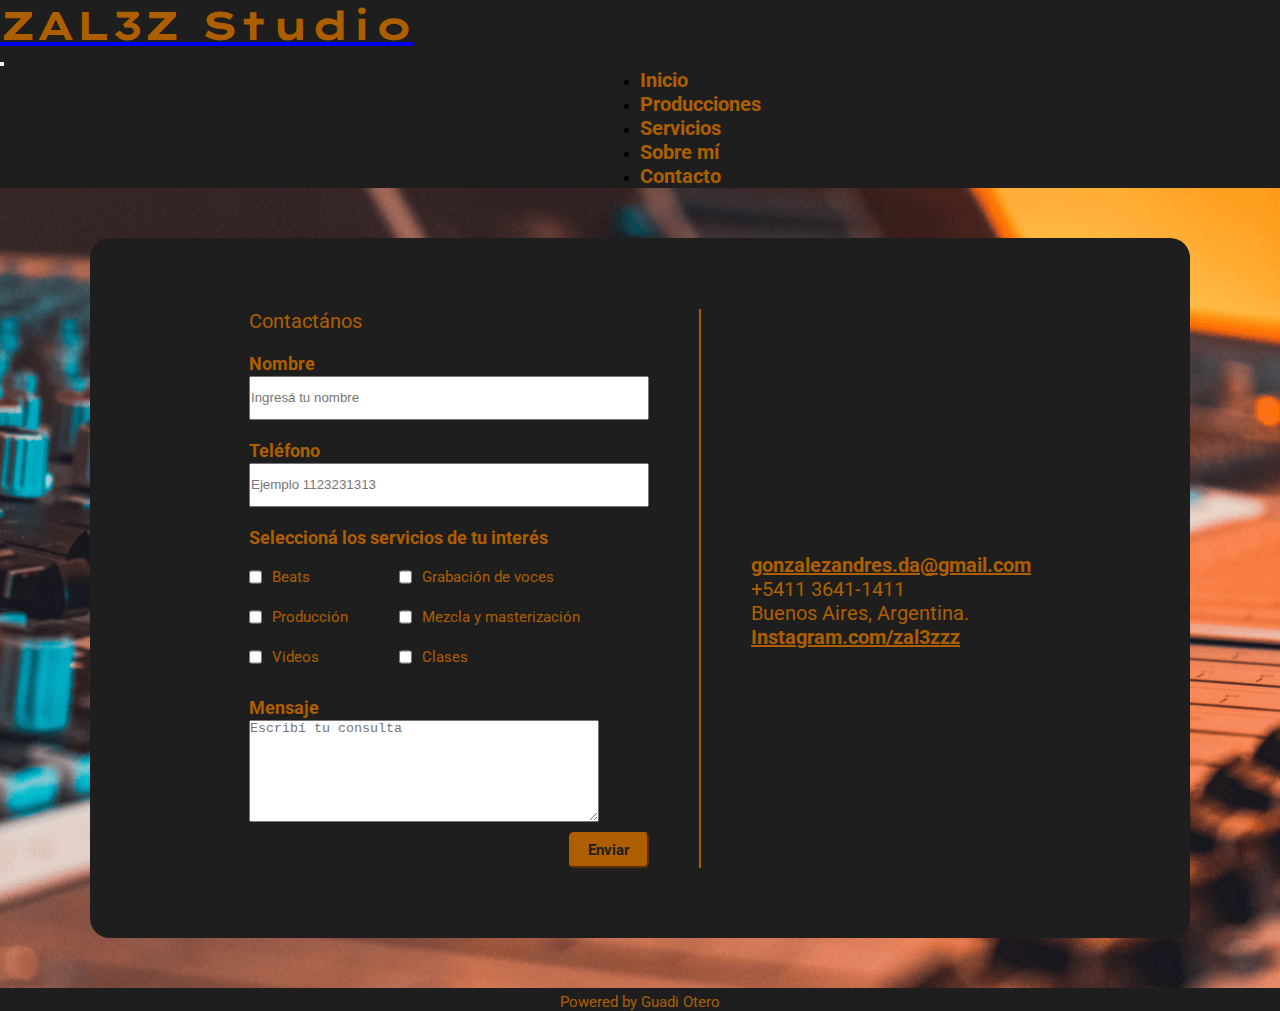
==== commit 1a207b40: "correcciones en html" ====
--- a/html/contacto.html
+++ b/html/contacto.html
@@ -40,9 +40,9 @@
     </div>
   </nav>
 
-<main id="main_contacto">
-  <div id="page_contacto">
-    <form action="" id="formulario">
+<main id="contacto__main">
+  <div id="contacto__card">
+    <form action="" id="contacto__form">
       <legend>Contactános</legend>
         
       <label for="nombre_contacto">Nombre</label>
@@ -50,14 +50,14 @@
           <label for="telefono_contacto">Teléfono</label>
           <input type="number" placeholder="Ejemplo 1123231313" id="telefono_contacto">
 
-        <div class="checkboxes">
-          <label for="checkbox_contacto" id="checkbox_titulo">Seleccioná los servicios de tu interés</label>
-              <p class="checkbox_text"><input type="checkbox" name="" id="checkbox_beats">Beats</p>
-              <p class="checkbox_text"><input type="checkbox" name="" id="checkbox_grabacion">Grabación de voces</p>
-              <p class="checkbox_text"><input type="checkbox" name="" id="checkbox_produccion">Producción</p>
-              <p class="checkbox_text"><input type="checkbox" name="" id="checkbox_mezcla">Mezcla y masterización</p>
-              <p class="checkbox_text"><input type="checkbox" name="" id="checkbox_videos">Videos</p>
-              <p class="checkbox_text"><input type="checkbox" name="" id="checkbox_clases">Clases</p>
+        <div class="checkbox">
+          <label for="checkbox_contacto" id="checkbox__titulo">Seleccioná los servicios de tu interés</label>
+              <p class="checkbox_text"><input type="checkbox" name="" id="checkbox__beats">Beats</p>
+              <p class="checkbox_text"><input type="checkbox" name="" id="checkbox__grabacion">Grabación de voces</p>
+              <p class="checkbox_text"><input type="checkbox" name="" id="checkbox__produccion">Producción</p>
+              <p class="checkbox_text"><input type="checkbox" name="" id="checkbox__mezcla">Mezcla y masterización</p>
+              <p class="checkbox_text"><input type="checkbox" name="" id="checkbox__videos">Videos</p>
+              <p class="checkbox_text"><input type="checkbox" name="" id="checkbox__clases">Clases</p>
         </div>
 
         <label for="mensaje_contacto">Mensaje</label>
@@ -66,8 +66,8 @@
     </form>
         <div id="datosdecontacto">
           <a href="mailto:gonzalezandres.da@gmail.com">gonzalezandres.da@gmail.com</a>
-          <p id="datosdecontacto_texto">+5411 3641-1411</p>
-          <p id="datosdecontacto_texto">Buenos Aires, Argentina.</p>
+          <p id="datosdecontacto__texto">+5411 3641-1411</p>
+          <p id="datosdecontacto__texto">Buenos Aires, Argentina.</p>
           <a href="https://instagram.com/zal3zzz?igshid=YmMyMTA2M2Y=">Instagram.com/zal3zzz</a>
         </div>
     </div>
@@ -75,9 +75,10 @@
 
 </main>
 
-    <footer>
-        <p>Powered by Guadi Otero</p>
-    </footer>
+<footer>
+  <p>Powered by Guadi Otero</p>
+</footer>
+    
     <script src="https://cdn.jsdelivr.net/npm/bootstrap@5.2.2/dist/js/bootstrap.bundle.min.js" integrity="sha384-OERcA2EqjJCMA+/3y+gxIOqMEjwtxJY7qPCqsdltbNJuaOe923+mo//f6V8Qbsw3" crossorigin="anonymous"></script>
 </body>
 </html>--- a/css/style.css
+++ b/css/style.css
@@ -49,6 +49,7 @@
 }
 footer p {
   text-align: center;
+  margin-top: 5px;
   color: #ad5f00;
 }
 
@@ -108,7 +109,7 @@
   background-color: rgb(30, 30, 30);
   border-radius: 20px;
 }
-#servicios .cards_img {
+#servicios .cards__img {
   height: 50%;
   width: 80%;
   -o-object-fit: contain;
@@ -133,25 +134,25 @@
 }
 
 /*CONTACTO*/
-#main_contacto {
+#contacto__main {
   background-image: url(../img/mezcla.png);
   background-size: cover;
   display: flex;
   justify-content: center;
   align-items: center;
 }
-#main_contacto #page_contacto {
+#contacto__main #contacto__card {
   background-color: rgb(30, 30, 30);
   display: flex;
   justify-content: center;
   align-items: center;
   border-radius: 20px;
 }
-#main_contacto #formulario {
+#contacto__main #contacto__form {
   display: flex;
   flex-direction: column;
 }
-#main_contacto #datosdecontacto {
+#contacto__main #datosdecontacto {
   font-size: 20px;
   font-family: roboto;
   font-weight: 0;
@@ -161,56 +162,56 @@
   justify-content: center;
   padding-left: 50px;
 }
-#main_contacto .checkboxes {
+#contacto__main .checkbox {
   display: grid;
   grid-template-rows: 50px;
   grid-template-columns: 150px;
   grid-template-areas: "a1 a1" "a2 a3 " "a4 a5 " "a6 a7";
 }
-#main_contacto #checkbox_titulo {
+#contacto__main #checkbox__titulo {
   grid-area: a1;
 }
-#main_contacto #checkbox_beats {
+#contacto__main #checkbox__beats {
   grid-area: a2;
   margin-right: 10px;
 }
-#main_contacto #checkbox_grabacion {
+#contacto__main #checkbox__grabacion {
   grid-area: a3;
   margin-right: 10px;
 }
-#main_contacto #checkbox_produccion {
+#contacto__main #checkbox__produccion {
   grid-area: a4;
   margin-right: 10px;
 }
-#main_contacto #checkbox_mezcla {
+#contacto__main #checkbox__mezcla {
   grid-area: a5;
   margin-right: 10px;
 }
-#main_contacto #checkbox_videos {
+#contacto__main #checkbox__videos {
   grid-area: a6;
   margin-right: 10px;
 }
-#main_contacto #checkbox_clases {
+#contacto__main #checkbox__clases {
   grid-area: a7;
   margin-right: 10px;
 }
-#main_contacto label {
+#contacto__main label {
   font-size: 18px;
   font-family: roboto;
   font-weight: bold;
   color: #ad5f00;
   padding: 20px 0px 2px 0px;
 }
-#main_contacto legend {
+#contacto__main legend {
   font-size: 20px;
   font-family: roboto;
   font-weight: 0;
   color: #ad5f00;
 }
-#main_contacto input {
+#contacto__main input {
   height: 40px;
 }
-#main_contacto #boton {
+#contacto__main #boton {
   font-size: 15px;
   font-family: roboto;
   font-weight: bold;
@@ -223,11 +224,11 @@
   margin-top: 10px;
   align-self: flex-end;
 }
-#main_contacto #boton:hover {
+#contacto__main #boton:hover {
   background-color: #b67e39;
   border-color: #b67e39;
 }
-#main_contacto .checkbox_text {
+#contacto__main .checkbox_text {
   font-size: 15px;
   font-family: roboto;
   font-weight: 0;
@@ -235,16 +236,16 @@
   align-items: center;
   color: #ad5f00;
 }
-#main_contacto a {
+#contacto__main a {
   font-size: 18px;
   font-family: roboto;
   font-weight: bold;
   color: #ad5f00;
 }
-#main_contacto a:hover {
+#contacto__main a:hover {
   color: aliceblue;
 }
-#main_contacto p {
+#contacto__main p {
   font-size: 18px;
   font-family: roboto;
   font-weight: 0;
@@ -305,7 +306,7 @@
     height: 186px;
   }
   /*SOBRE MI*/
-  #sobremi_main {
+  #sobremi__main {
     height: 980px;
   }
   #sobremi {
@@ -314,38 +315,38 @@
     align-items: center;
     padding: 32px 16px 16px 16px;
   }
-  #sobremi_hijo {
+  #sobremi__hijo {
     padding: 0px 0px 0px 0px;
     justify-content: center;
   }
-  #sobremi_img {
+  #sobremi__img {
     width: 328px;
     height: auto;
   }
-  #sobremi_hijouno {
+  #sobremi__hijouno {
     width: 328px;
   }
   /*CONTACTO*/
-  #main_contacto {
+  #contacto__main {
     height: 950px;
   }
-  #main_contacto #page_contacto {
+  #contacto__main #contacto__card {
     width: 360px;
     height: 900px;
     flex-direction: column;
   }
-  #main_contacto #formulario {
+  #contacto__main #contacto__form {
     border-right: 0px;
     padding-right: 0px;
     border-bottom: 2px solid #AD5E00;
     padding-bottom: 25px;
     width: 328px;
   }
-  #main_contacto #datosdecontacto {
+  #contacto__main #datosdecontacto {
     padding-left: 0px;
     padding-top: 25px;
   }
-  #main_contacto textarea {
+  #contacto__main textarea {
     width: 328px;
     height: 150px;
     max-width: 328px;
@@ -373,7 +374,7 @@
   }
   /*PRODUCCIONES*/
   #main_producciones {
-    height: 700px;
+    height: 800px;
   }
   #main_producciones #producciones_contenido {
     height: 650px;
@@ -403,7 +404,7 @@
     height: 300px;
   }
   /*SOBRE MI*/
-  #sobremi_main {
+  #sobremi__main {
     height: 800px;
   }
   #sobremi {
@@ -414,45 +415,45 @@
   #sobremi p {
     font-size: 20px;
   }
-  #sobremi_hijo {
+  #sobremi__hijo {
     padding: 20px 20px 20px 20px;
   }
-  #sobremi_img {
+  #sobremi__img {
     width: 380px;
     height: auto;
   }
-  #sobremi_hijouno {
+  #sobremi__hijouno {
     width: 700px;
   }
   /*CONTACTO*/
-  #main_contacto {
-    height: 800px;
-  }
-  #main_contacto #page_contacto {
+  #contacto__main {
+    height: 800px;
+  }
+  #contacto__main #contacto__card {
     flex-direction: row;
     width: 1100px;
     height: 700px;
   }
-  #main_contacto #formulario {
+  #contacto__main #contacto__form {
     width: 400px;
     border-right: 2px solid #ad5f00;
     padding-right: 50px;
     border-bottom: 0;
     padding-bottom: 0;
   }
-  #main_contacto textarea {
+  #contacto__main textarea {
     width: 348px;
     height: 100px;
     max-width: 348px;
     max-height: 100px;
   }
-  #main_contacto #datosdecontacto {
+  #contacto__main #datosdecontacto {
     padding-left: 50px;
   }
-  #main_contacto a {
+  #contacto__main a {
     font-size: 20px;
   }
-  #main_contacto p {
+  #contacto__main p {
     font-size: 20px;
   }
 }
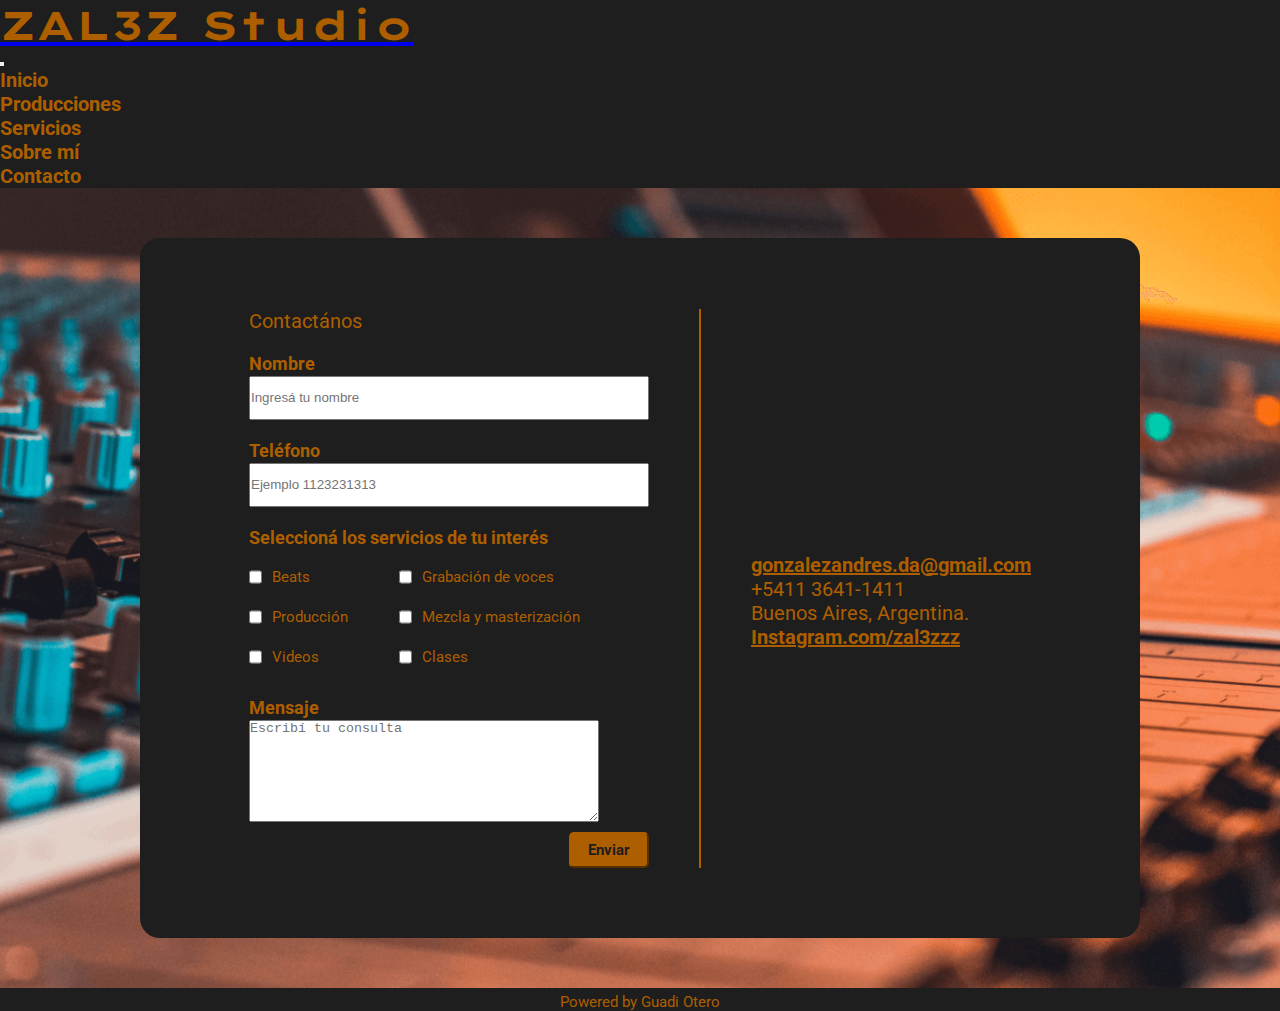
==== commit 7da760ee: "Correcciones de contenido" ====
--- a/html/contacto.html
+++ b/html/contacto.html
@@ -14,7 +14,7 @@
 <body>
   <nav class="navbar navbar-expand-lg bg-dark">
     <div class="container-fluid">
-      <a class="navbar-brand" href="../index.html"><h1>ZAL3Z Studio</h1></a>
+      <a class="navbar-brand" href="../index.html"><h1 class="titulo_logo">ZAL3Z Studio</h1></a>
       <button class="navbar-toggler" type="button" data-bs-toggle="collapse" data-bs-target="#navbarSupportedContent" aria-controls="navbarSupportedContent" aria-expanded="false" aria-label="Toggle navigation">
         <span class="navbar-toggler-icon"></span>
       </button>
--- a/css/style.css
+++ b/css/style.css
@@ -4,11 +4,12 @@
 }
 
 /*INICIO*/
-nav h1 {
+.titulo_logo, #sobremi h3 {
   color: #ad5f00;
   text-align: left;
   font-family: lexend zetta;
 }
+
 nav .navbar-toggler-icon {
   background-image: url(../img/account-circle.png);
 }
@@ -54,7 +55,7 @@
 }
 
 /*PRODUCCIONES*/
-.titulo_canciones, #sobremi h3, #main_producciones h3 {
+.titulo_canciones, #main_producciones h3 {
   color: #ad5f00;
   font-size: 20px;
   font-family: roboto;
@@ -120,17 +121,26 @@
 }
 
 /*SOBRE MI*/
+#sobremi__main {
+  display: flex;
+  justify-content: center;
+}
+
 #sobremi {
   display: flex;
-}
-#sobremi h3 {
-  text-align: left;
 }
 #sobremi p {
   font-size: 15px;
   font-family: roboto;
   font-weight: 0;
   color: #ad5f00;
+}
+#sobremi li {
+  font-size: 15px;
+  font-family: roboto;
+  font-weight: 0;
+  color: #ad5f00;
+  list-style: none;
 }
 
 /*CONTACTO*/
@@ -256,10 +266,10 @@
 /* MOBILE */
 @media only screen and (min-width: 320px) {
   /*INICIO*/
-  nav h1 {
+  .titulo_logo, #sobremi h3 {
     font-size: 20px;
   }
-  .me-auto {
+  nav .me-auto {
     margin-left: 0%;
   }
   main {
@@ -307,7 +317,7 @@
   }
   /*SOBRE MI*/
   #sobremi__main {
-    height: 980px;
+    height: 1280px;
   }
   #sobremi {
     flex-direction: column;
@@ -356,6 +366,9 @@
 /* TABLET */
 @media only screen and (min-width: 768px) {
   /*INICIO*/
+  .titulo_logo, #sobremi h3 {
+    font-size: 30px;
+  }
   nav .nav-link {
     font-size: 20px;
   }
@@ -405,22 +418,29 @@
   }
   /*SOBRE MI*/
   #sobremi__main {
-    height: 800px;
+    height: 1300px;
   }
   #sobremi {
-    flex-direction: row;
+    width: 90%;
+    height: 90%;
+    flex-direction: column;
     justify-content: center;
-    padding: 100px 100px 100px 100px;
+  }
+  #sobremi h3 {
+    font-size: 20px;
   }
   #sobremi p {
-    font-size: 20px;
+    font-size: 18px;
+  }
+  #sobremi li {
+    font-size: 18px;
   }
   #sobremi__hijo {
     padding: 20px 20px 20px 20px;
   }
   #sobremi__img {
-    width: 380px;
-    height: auto;
+    width: auto;
+    height: 480px;
   }
   #sobremi__hijouno {
     width: 700px;
@@ -431,7 +451,7 @@
   }
   #contacto__main #contacto__card {
     flex-direction: row;
-    width: 1100px;
+    width: 1000px;
     height: 700px;
   }
   #contacto__main #contacto__form {
@@ -460,11 +480,8 @@
 /* DESKTOP */
 @media only screen and (min-width: 992px) {
   /*INICIO*/
-  nav h1 {
+  .titulo_logo, #sobremi h3 {
     font-size: 40px;
-  }
-  .me-auto {
-    margin-left: 50%;
   }
   /*PRODUCCIONES*/
   #main_producciones {
@@ -472,7 +489,7 @@
   }
   #main_producciones #producciones_contenido {
     height: 750px;
-    width: 1500px;
+    width: 90%;
   }
   #main_producciones #videos_realizados {
     justify-content: space-evenly;
@@ -486,4 +503,29 @@
     grid-template-rows: 380px 380px;
     grid-template-areas: "a1 a2 a3" "a4 a5 a6";
   }
+  /*SOBRE MI*/
+  #sobremi__main {
+    height: 900px;
+  }
+  #sobremi {
+    width: 90%;
+    height: 90%;
+    flex-direction: row;
+    justify-content: center;
+  }
+  #sobremi p {
+    font-size: 20px;
+    width: 700px;
+  }
+  #sobremi h3 {
+    font-size: 30px;
+  }
+  #sobremi__img {
+    width: auto;
+    height: 680px;
+  }
+  #sobremi__hijouno {
+    width: 700px;
+    height: 680px;
+  }
 }/*# sourceMappingURL=style.css.map */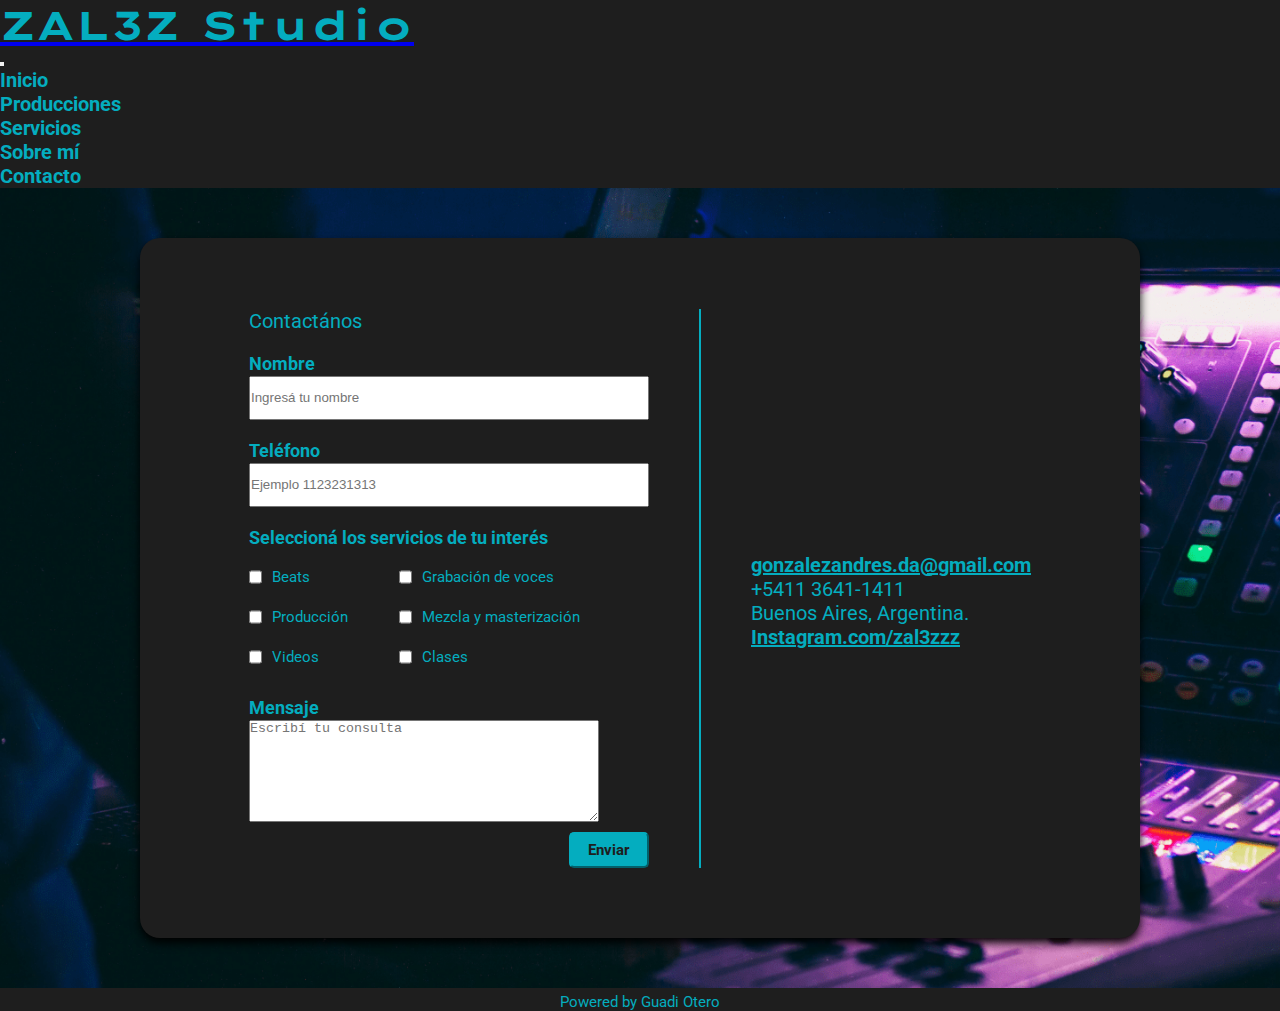
==== commit 5dd7c8e1: "modificaciones en el ícono" ====
--- a/html/contacto.html
+++ b/html/contacto.html
@@ -8,7 +8,7 @@
     <link rel="stylesheet" href="../css/style.css">
     <link rel="preconnect" href="https://fonts.gstatic.com" crossorigin>
     <link href="https://fonts.googleapis.com/css2?family=Lexend+Zetta:wght@400;700&family=Roboto:wght@300&display=swap" rel="stylesheet">
-    <link rel="icon" href="../img/icono.ico">
+    <link rel="icon" href="../img/icono.png">
     <title>Contacto</title>
 </head>
 <body>
--- a/css/style.css
+++ b/css/style.css
@@ -5,7 +5,7 @@
 
 /*INICIO*/
 .titulo_logo, #sobremi h3 {
-  color: #ad5f00;
+  color: #04ADBF;
   text-align: left;
   font-family: lexend zetta;
 }
@@ -14,7 +14,7 @@
   background-image: url(../img/account-circle.png);
 }
 nav .navbar-toggler {
-  color: #ad5f00;
+  color: #04ADBF;
 }
 nav .nav-link:hover {
   color: azure;
@@ -23,7 +23,7 @@
   font-size: 18px;
   font-family: roboto;
   font-weight: bold;
-  color: #ad5f00;
+  color: #04ADBF;
   text-decoration: none;
 }
 
@@ -33,6 +33,7 @@
 
 main {
   background-color: rgb(30, 30, 30);
+  position: relative;
 }
 
 #menuprincipal {
@@ -51,12 +52,12 @@
 footer p {
   text-align: center;
   margin-top: 5px;
-  color: #ad5f00;
+  color: #04ADBF;
 }
 
 /*PRODUCCIONES*/
 .titulo_canciones, #main_producciones h3 {
-  color: #ad5f00;
+  color: #04ADBF;
   font-size: 20px;
   font-family: roboto;
   font-weight: bold;
@@ -67,7 +68,7 @@
 #main_producciones {
   display: flex;
   flex-direction: column;
-  background-image: url(../img/mezcla.png);
+  background-image: url(../img/fondomicro.png);
   background-size: cover;
   justify-content: center;
   align-items: center;
@@ -77,6 +78,7 @@
   flex-direction: column;
   background-color: rgb(30, 30, 30);
   border-radius: 20px;
+  box-shadow: 0px 5px 10px #000;
 }
 #main_producciones h3 {
   padding: 20px 0px 0px 0px;
@@ -84,7 +86,7 @@
 
 /*SERVICIOS*/
 #servicios {
-  background-image: url(../img/micro.png);
+  background-image: url(../img/mezcla.png);
   background-size: cover;
   position: relative;
 }
@@ -98,26 +100,52 @@
   font-size: 15px;
   font-family: roboto;
   font-weight: 0;
-  color: #ad5f00;
+  color: #04ADBF;
   text-align: center;
   padding: 0px 5px 20px 5px;
 }
 #servicios .cards {
+  position: relative;
+}
+#servicios .cards div {
+  position: absolute;
   display: flex;
   flex-direction: column;
   align-items: center;
   justify-content: space-evenly;
+  width: 100%;
+  height: 100%;
+  -webkit-backface-visibility: hidden;
+          backface-visibility: hidden;
+  overflow: hidden;
+  transition: 0.5s;
+}
+#servicios .cards .front {
   background-color: rgb(30, 30, 30);
   border-radius: 20px;
-}
-#servicios .cards__img {
-  height: 50%;
-  width: 80%;
-  -o-object-fit: contain;
-     object-fit: contain;
-}
-#servicios .cards:hover {
-  border: 2px solid #ad5f00;
+  transform: perspective(600px) rotateY(0deg);
+  box-shadow: 0px 5px 10px #000;
+}
+#servicios .cards .back {
+  background-color: #04ADBF;
+  border-radius: 20px;
+  transform: perspective(600px) rotateY(180deg);
+  box-shadow: 0px 5px 10px #000;
+}
+#servicios .cards .back p {
+  color: rgb(30, 30, 30);
+  margin: 24px 24px 24px 24px;
+  text-align: center;
+}
+#servicios .cards .back a {
+  color: rgb(30, 30, 30);
+  font-weight: bold;
+}
+#servicios .cards:hover .front {
+  transform: perspective(600px) rotateY(180deg);
+}
+#servicios .cards:hover .back {
+  transform: perspective(600px) rotateY(360deg);
 }
 
 /*SOBRE MI*/
@@ -133,19 +161,19 @@
   font-size: 15px;
   font-family: roboto;
   font-weight: 0;
-  color: #ad5f00;
+  color: #04ADBF;
 }
 #sobremi li {
   font-size: 15px;
   font-family: roboto;
   font-weight: 0;
-  color: #ad5f00;
+  color: #04ADBF;
   list-style: none;
 }
 
 /*CONTACTO*/
 #contacto__main {
-  background-image: url(../img/mezcla.png);
+  background-image: url(../img/fondodos.png);
   background-size: cover;
   display: flex;
   justify-content: center;
@@ -157,6 +185,7 @@
   justify-content: center;
   align-items: center;
   border-radius: 20px;
+  box-shadow: 0px 5px 10px #000;
 }
 #contacto__main #contacto__form {
   display: flex;
@@ -209,14 +238,14 @@
   font-size: 18px;
   font-family: roboto;
   font-weight: bold;
-  color: #ad5f00;
+  color: #04ADBF;
   padding: 20px 0px 2px 0px;
 }
 #contacto__main legend {
   font-size: 20px;
   font-family: roboto;
   font-weight: 0;
-  color: #ad5f00;
+  color: #04ADBF;
 }
 #contacto__main input {
   height: 40px;
@@ -227,16 +256,16 @@
   font-weight: bold;
   height: 36px;
   width: 80px;
-  background-color: #ad5f00;
+  background-color: #04ADBF;
   color: rgb(30, 30, 30);
-  border-color: #ad5f00;
+  border-color: #04ADBF;
   border-radius: 5px;
   margin-top: 10px;
   align-self: flex-end;
 }
 #contacto__main #boton:hover {
-  background-color: #b67e39;
-  border-color: #b67e39;
+  background-color: #08e6ff;
+  border-color: #08e6ff;
 }
 #contacto__main .checkbox_text {
   font-size: 15px;
@@ -244,13 +273,13 @@
   font-weight: 0;
   display: flex;
   align-items: center;
-  color: #ad5f00;
+  color: #04ADBF;
 }
 #contacto__main a {
   font-size: 18px;
   font-family: roboto;
   font-weight: bold;
-  color: #ad5f00;
+  color: #04ADBF;
 }
 #contacto__main a:hover {
   color: aliceblue;
@@ -259,7 +288,7 @@
   font-size: 18px;
   font-family: roboto;
   font-weight: 0;
-  color: #ad5f00;
+  color: #04ADBF;
   margin: 0px;
 }
 
@@ -312,8 +341,14 @@
     grid-template-rows: 230px 230px 230px;
   }
   #servicios .cards {
-    width: 160px;
-    height: 186px;
+    width: 210px;
+    height: 200px;
+  }
+  #servicios .cards .back p {
+    font-size: 12px;
+  }
+  #servicios .cards .back a {
+    font-size: 12px;
   }
   /*SOBRE MI*/
   #sobremi__main {
@@ -348,7 +383,7 @@
   #contacto__main #contacto__form {
     border-right: 0px;
     padding-right: 0px;
-    border-bottom: 2px solid #AD5E00;
+    border-bottom: 2px solid #04ADBF;
     padding-bottom: 25px;
     width: 328px;
   }
@@ -373,8 +408,7 @@
     font-size: 20px;
   }
   main {
-    height: 775px;
-    position: relative;
+    height: 800px;
   }
   #logoprincipal {
     width: 50%;
@@ -416,6 +450,17 @@
     width: 300px;
     height: 300px;
   }
+  #servicios .cards .back p {
+    font-size: 16px;
+  }
+  #servicios .cards .back a {
+    font-size: 16px;
+  }
+  #servicios h4 {
+    font-size: 20px;
+    font-family: roboto;
+    font-weight: bold;
+  }
   /*SOBRE MI*/
   #sobremi__main {
     height: 1300px;
@@ -456,7 +501,7 @@
   }
   #contacto__main #contacto__form {
     width: 400px;
-    border-right: 2px solid #ad5f00;
+    border-right: 2px solid #04ADBF;
     padding-right: 50px;
     border-bottom: 0;
     padding-bottom: 0;
@@ -495,6 +540,10 @@
     justify-content: space-evenly;
     align-items: center;
   }
+  #main_producciones .videos_prod {
+    width: 399px;
+    height: 225px;
+  }
   /*SERVICIOS*/
   #servicios {
     height: 800px;
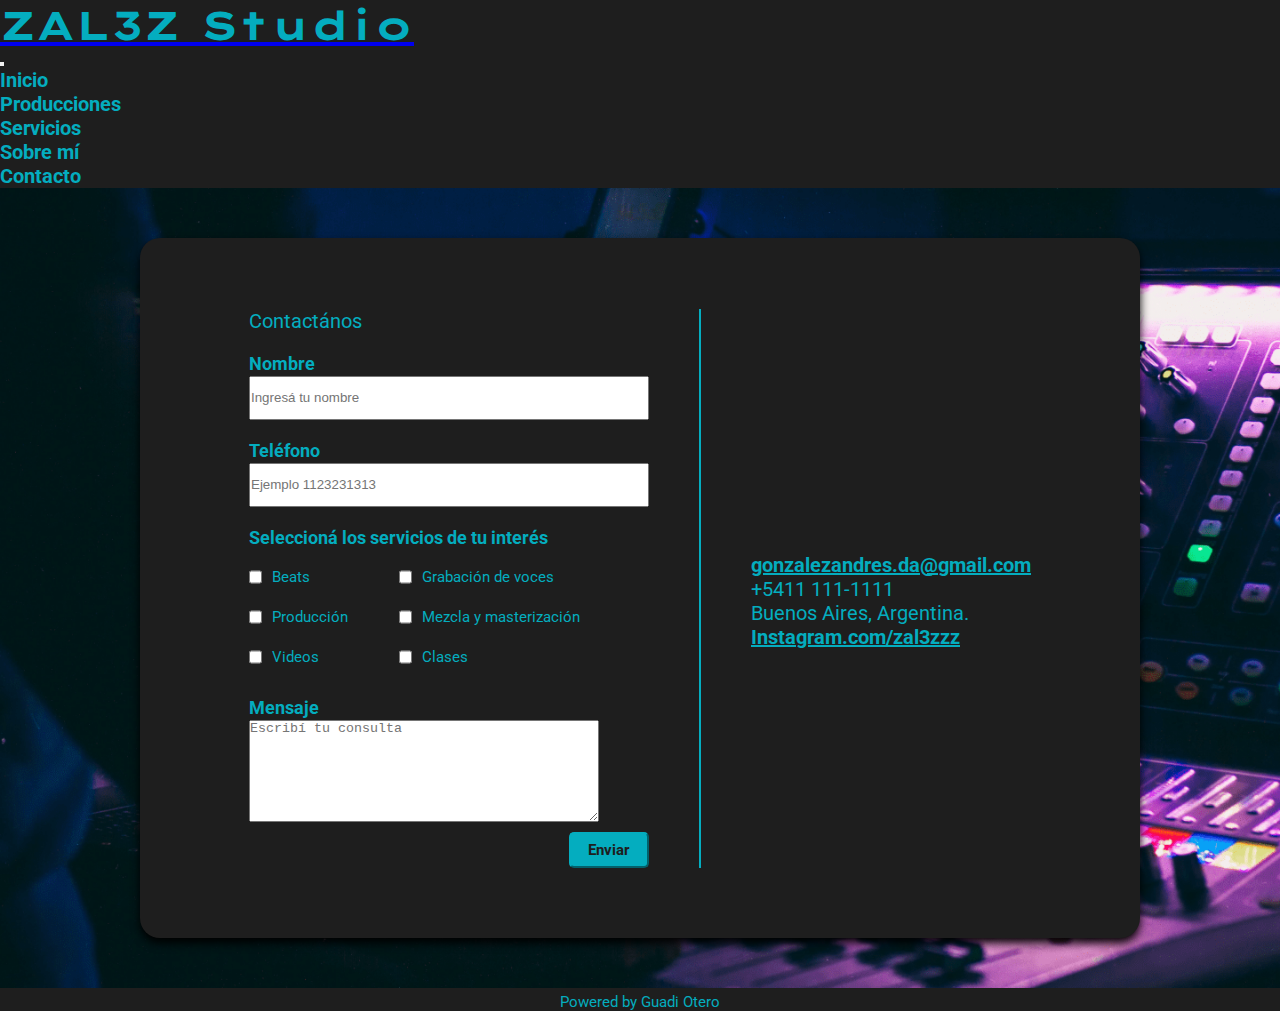
==== commit ad3c88c0: "Update contacto.html" ====
--- a/html/contacto.html
+++ b/html/contacto.html
@@ -66,7 +66,7 @@
     </form>
         <div id="datosdecontacto">
           <a href="mailto:gonzalezandres.da@gmail.com">gonzalezandres.da@gmail.com</a>
-          <p id="datosdecontacto__texto">+5411 3641-1411</p>
+          <p id="datosdecontacto__texto">+5411 111-1111</p>
           <p id="datosdecontacto__texto">Buenos Aires, Argentina.</p>
           <a href="https://instagram.com/zal3zzz?igshid=YmMyMTA2M2Y=">Instagram.com/zal3zzz</a>
         </div>
@@ -81,4 +81,4 @@
     
     <script src="https://cdn.jsdelivr.net/npm/bootstrap@5.2.2/dist/js/bootstrap.bundle.min.js" integrity="sha384-OERcA2EqjJCMA+/3y+gxIOqMEjwtxJY7qPCqsdltbNJuaOe923+mo//f6V8Qbsw3" crossorigin="anonymous"></script>
 </body>
-</html>+</html>
